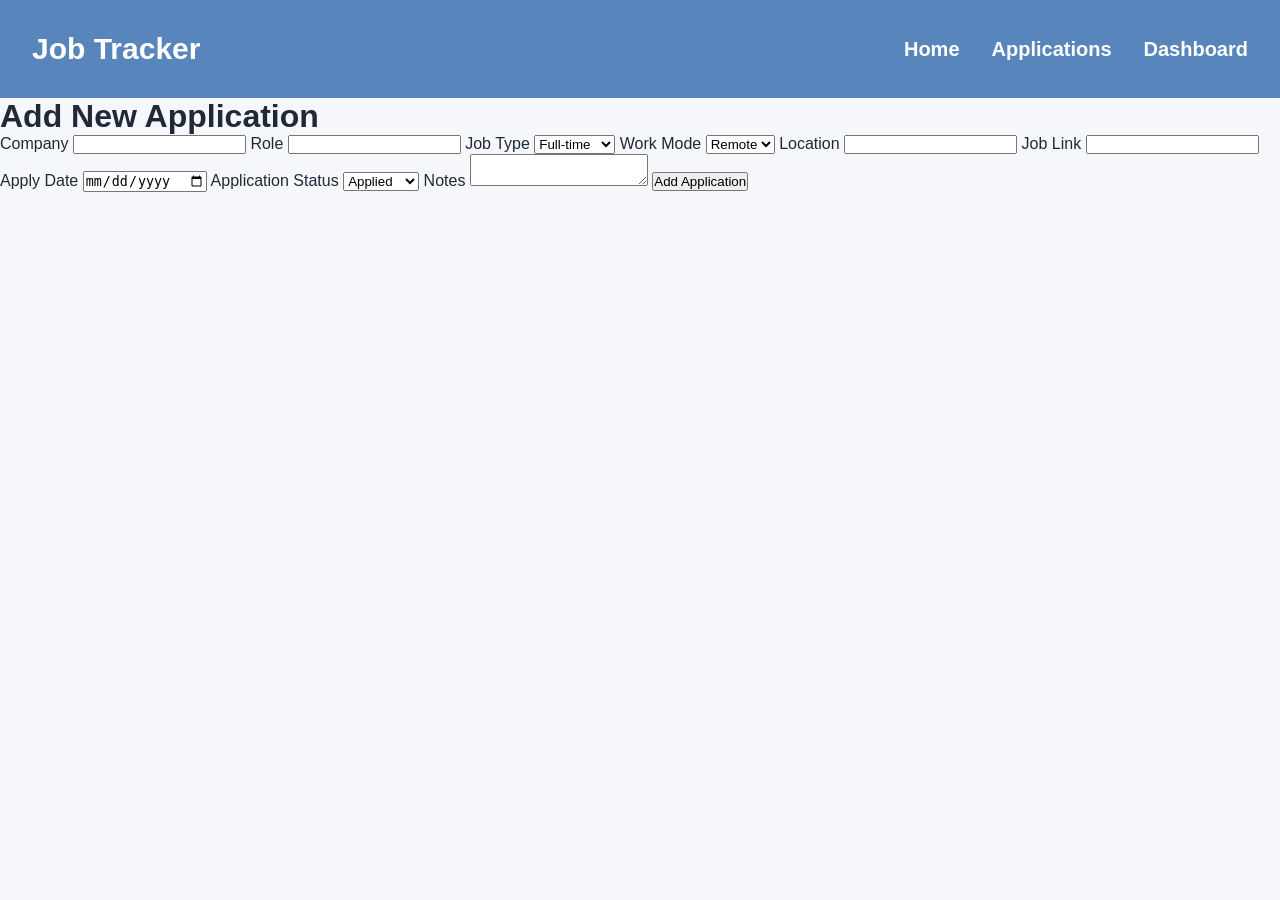
==== Job Application Tracker/add-application.html @ e6ee5f15 "Initial commit" ====
<!DOCTYPE html>
<html lang="en">

<head>
  <meta charset="UTF-8">
  <meta name="viewport" content="width=device-width, initial-scale=1.0">
  <title>Add Application</title>
  <link rel="stylesheet" href="style.css">
</head>

<body>
  <nav class="navbar">
    <span class="logo">Job Tracker</span>

    <ul class="nav-links">
      <li><a href="index.html">Home</a></li>
      <li><a href="applications.html">Applications</a></li>
      <li><a href="dashboard.html">Dashboard</a></li>
    </ul>
  </nav>

  <main>
    <h1>Add New Application</h1>

    <form action="">
      <label for="company-name">Company</label>
      <input type="text" name="company-name" id="company-name">

      <label for="role">Role</label>
      <input type="text" name="role" id="role">

      <label for="job-type">Job Type</label>
      <select name="job-type" id="job-type">
        <option value="full-time">Full-time</option>
        <option value="part-time">Part-time</option>
        <option value="internship">Internship</option>
        <option value="contract">Contract</option>
      </select>

      <label for="work-mode">Work Mode</label>
      <select name="work-mode" id="work-mode">
        <option value="remote">Remote</option>
        <option value="hybrid">Hybrid</option>
        <option value="on-site">On-site</option>
      </select>

      <label for="location">Location</label>
      <input type="text" name="location" id="location">

      <label for="job-link">Job Link</label>
      <input type="url" name="job-link" id="job-link">

      <label for="apply-date">Apply Date</label>
      <input type="date" name="apply-date" id="apply-date">

      <label for="status">Application Status</label>
      <select name="status" id="status">
        <option value="applied">Applied</option>
        <option value="interview">Interview</option>
        <option value="rejected">Rejected</option>
        <option value="offer">Offer</option>
      </select>

      <label for="notes">Notes</label>
      <textarea name="notes" id="notes"></textarea>

      <button type="submit">Add Application</button>
    </form>
  </main>
</body>

</html>
---- Job Application Tracker/style.css ----
* {
  margin: 0;
  padding: 0;
  box-sizing: border-box;
}

:root {
  --primary-color: #5985bd;
  --background-color: #f5f7fb;
  --text-color: #1f2937;
  --border-color: #d1d5db;

  --spacing-smaller: 8px;
  --spacing-medium: 16px;
  --spacing-larger: 32px;

  --radius-smaller: 6px;
  --radius-medium: 10px;
  --radius-larger: 16px;
}

body {
  min-height: 100vh;
  font-family: Arial, sans-serif;
  background-color: var(--background-color);
  color: var(--text-color);
}

.navbar {
  display: flex;
  flex-direction: row;
  flex-wrap: wrap;
  justify-content: space-between;
  align-items: center;
  padding: var(--spacing-larger);
  background-color: var(--primary-color);
  color: white;
  font-size: 20px;
  font-weight: bold;
}

.logo {
  font-size: 30px;
}

.nav-links {
  display: flex;
  justify-content: space-around;
  gap: var(--spacing-larger);
}

.nav-links li {
  list-style: none;
}

.nav-links a {
  color: white;
  text-decoration: none;
}
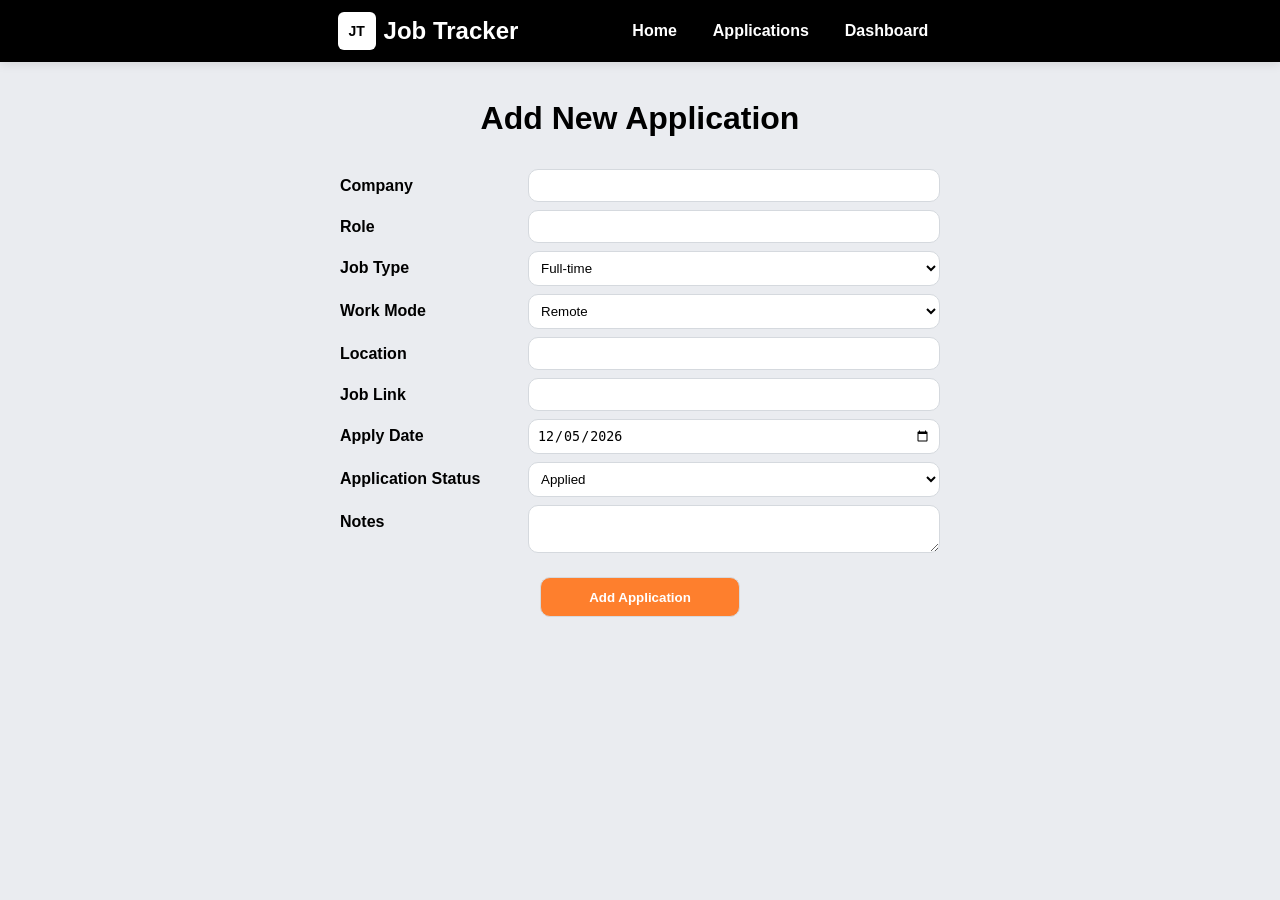
==== commit a80eb758: "Built Job Application Tracker using HTML CSS JS" ====
--- a/Job Application Tracker/add-application.html
+++ b/Job Application Tracker/add-application.html
@@ -6,11 +6,16 @@
   <meta name="viewport" content="width=device-width, initial-scale=1.0">
   <title>Add Application</title>
   <link rel="stylesheet" href="style.css">
+  <link rel="icon" type="image/svg+xml" href="favicon.svg">
 </head>
 
 <body>
+
   <nav class="navbar">
-    <span class="logo">Job Tracker</span>
+    <a href="index.html" class="logo">
+      <span class="logo-icon">JT</span>
+      <span>Job Tracker</span>
+    </a>
 
     <ul class="nav-links">
       <li><a href="index.html">Home</a></li>
@@ -19,54 +24,61 @@
     </ul>
   </nav>
 
-  <main>
-    <h1>Add New Application</h1>
+  <main class="add-application-page">
 
-    <form action="">
-      <label for="company-name">Company</label>
-      <input type="text" name="company-name" id="company-name">
+    <h1 id="form-title">Add New Application</h1>
 
-      <label for="role">Role</label>
-      <input type="text" name="role" id="role">
+    <form id="application-form">
 
-      <label for="job-type">Job Type</label>
-      <select name="job-type" id="job-type">
-        <option value="full-time">Full-time</option>
-        <option value="part-time">Part-time</option>
-        <option value="internship">Internship</option>
-        <option value="contract">Contract</option>
-      </select>
+  <label for="company-name">Company</label>
+  <input type="text" name="company-name" id="company-name" required>
 
-      <label for="work-mode">Work Mode</label>
-      <select name="work-mode" id="work-mode">
-        <option value="remote">Remote</option>
-        <option value="hybrid">Hybrid</option>
-        <option value="on-site">On-site</option>
-      </select>
+  <label for="role">Role</label>
+  <input type="text" name="role" id="role" required>
 
-      <label for="location">Location</label>
-      <input type="text" name="location" id="location">
+  <label for="job-type">Job Type</label>
+  <select name="job-type" id="job-type" required>
+    <option value="full-time">Full-time</option>
+    <option value="part-time">Part-time</option>
+    <option value="internship">Internship</option>
+    <option value="contract">Contract</option>
+  </select>
 
-      <label for="job-link">Job Link</label>
-      <input type="url" name="job-link" id="job-link">
+  <label for="work-mode">Work Mode</label>
+  <select name="work-mode" id="work-mode" required>
+    <option value="remote">Remote</option>
+    <option value="hybrid">Hybrid</option>
+    <option value="on-site">On-site</option>
+  </select>
 
-      <label for="apply-date">Apply Date</label>
-      <input type="date" name="apply-date" id="apply-date">
+  <label for="location">Location</label>
+  <input type="text" name="location" id="location" required>
 
-      <label for="status">Application Status</label>
-      <select name="status" id="status">
-        <option value="applied">Applied</option>
-        <option value="interview">Interview</option>
-        <option value="rejected">Rejected</option>
-        <option value="offer">Offer</option>
-      </select>
+  <label for="job-link">Job Link</label>
+  <input type="url" name="job-link" id="job-link">
 
-      <label for="notes">Notes</label>
-      <textarea name="notes" id="notes"></textarea>
+  <label for="apply-date">Apply Date</label>
+  <input type="date" name="apply-date" id="apply-date" required>
 
-      <button type="submit">Add Application</button>
-    </form>
+  <label for="status">Application Status</label>
+  <select name="status" id="status" required>
+    <option value="applied">Applied</option>
+    <option value="interview">Interview</option>
+    <option value="rejected">Rejected</option>
+    <option value="offer">Offer</option>
+  </select>
+
+  <label for="notes">Notes</label>
+  <textarea name="notes" id="notes"></textarea>
+
+  <button type="submit" id="submit-button">Add Application</button>
+
+</form>
+
   </main>
+
+  <script src="script.js"></script>
+
 </body>
 
 </html>
--- a/Job Application Tracker/style.css
+++ b/Job Application Tracker/style.css
@@ -1,3 +1,5 @@
+/* Global Reset */
+
 * {
   margin: 0;
   padding: 0;
@@ -5,10 +7,51 @@
 }
 
 :root {
-  --primary-color: #5985bd;
-  --background-color: #f5f7fb;
-  --text-color: #1f2937;
-  --border-color: #d1d5db;
+  --primary-color: #000000;
+  --accent-color: #FE7F2D;
+  --highlight-color: #233D4D;
+
+  --background-color: #EAECF0;
+  --surface-color: #FFFFFF;
+  --application-card-bg: #FFFFFF;
+
+  --text-color: #000000;
+  --muted-text-color: #233D4D;
+
+  --border-color: #D5D9DE;
+
+  --nav-text-color: #FFFFFF;
+  --button-text-color: #FFFFFF;
+
+  --status-applied-bg: #DBEAFE;
+  --status-applied-text: #2563EB;
+
+  --status-interview-bg: #FEF3C7;
+  --status-interview-text: #D97706;
+
+  --status-rejected-bg: #FEE2E2;
+  --status-rejected-text: #DC2626;
+
+  --status-offer-bg: #DCFCE7;
+  --status-offer-text: #16A34A;
+
+  --edit-bg: #E0ECFF;
+  --edit-text: #2563EB;
+
+  --delete-bg: #FEE2E2;
+  --delete-text: #DC2626;
+
+  --cancel-bg: #E5E7EB;
+  --confirm-delete-bg: #DC2626;
+
+  --success-color: #16A34A;
+
+  --white: #FFFFFF;
+  --gray: #808080;
+
+  --shadow-color: rgba(0, 0, 0, 0.1);
+  --modal-overlay: rgba(0, 0, 0, 0.45);
+  --modal-shadow: rgba(0, 0, 0, 0.2);
 
   --spacing-smaller: 8px;
   --spacing-medium: 16px;
@@ -19,42 +62,997 @@
   --radius-larger: 16px;
 }
 
+
+/* HTML / Body */
+
+html,
 body {
-  min-height: 100vh;
+  width: 100%;
+  min-height: 100%;
+}
+
+html {
+  overflow-x: hidden;
+}
+
+body {
   font-family: Arial, sans-serif;
   background-color: var(--background-color);
   color: var(--text-color);
-}
+  overflow-x: hidden;
+}
+
+
+/* Navbar */
 
 .navbar {
-  display: flex;
-  flex-direction: row;
-  flex-wrap: wrap;
+  position: fixed;
+  top: 0;
+  left: 0;
+  z-index: 1000;
+
+  width: 100%;
+
+  display: flex;
+  justify-content: center;
+  align-items: center;
+
+  padding: 12px var(--spacing-larger);
+
+  background-color: var(--primary-color);
+  color: var(--nav-text-color);
+
+  box-shadow: 0 2px 10px var(--shadow-color);
+}
+
+
+/* Logo */
+
+.logo {
+  display: flex;
+  align-items: center;
+  gap: var(--spacing-smaller);
+
+  margin-right: 100px;
+
+  color: var(--nav-text-color);
+  text-decoration: none;
+
+  font-size: 24px;
+  font-weight: bold;
+}
+
+.logo-icon {
+  display: flex;
+  justify-content: center;
+  align-items: center;
+
+  width: 38px;
+  height: 38px;
+
+  border-radius: var(--radius-smaller);
+
+  background-color: var(--surface-color);
+  color: var(--primary-color);
+
+  font-size: 14px;
+  font-weight: bold;
+}
+
+
+/* Navigation Links */
+
+.nav-links {
+  display: flex;
+  align-items: center;
+  gap: var(--spacing-smaller);
+
+  list-style: none;
+}
+
+.nav-links a {
+  display: block;
+
+  padding: 10px 14px;
+
+  color: var(--nav-text-color);
+  text-decoration: none;
+
+  border-radius: var(--radius-smaller);
+
+  font-size: 16px;
+  font-weight: 600;
+
+  transition:
+    background-color 0.2s ease,
+    transform 0.2s ease;
+}
+
+.nav-links a:hover {
+  background-color: rgba(255, 255, 255, 0.15);
+  transform: translateY(-1px);
+}
+
+
+/* Main */
+
+main {
+  max-width: 1200px;
+  margin: 0 auto;
+  padding: 100px var(--spacing-larger);
+}
+
+
+/* Homepage */
+
+main.home-page {
+  position: relative;
+
+  width: 100%;
+  max-width: none;
+
+  height: 100vh;
+  min-height: 100vh;
+
+  margin: 0;
+  padding: 0;
+
+  display: flex;
+  justify-content: center;
+  align-items: center;
+
+  text-align: center;
+
+  overflow: hidden;
+  isolation: isolate;
+}
+
+
+/* Homepage Background */
+
+.home-page::before,
+.home-page::after {
+  content: "";
+
+  position: absolute;
+
+  width: 550px;
+  height: 550px;
+
+  border-radius: 50%;
+
+  pointer-events: none;
+  z-index: -1;
+
+  filter: blur(2px);
+}
+
+.home-page::before {
+  top: -180px;
+  right: -120px;
+
+  background: radial-gradient(
+    circle,
+    rgba(254, 127, 45, 0.35) 0%,
+    rgba(254, 127, 45, 0.15) 45%,
+    transparent 70%
+  );
+
+  animation: floatingOrange 8s ease-in-out infinite;
+}
+
+.home-page::after {
+  bottom: -220px;
+  left: -150px;
+
+  background: radial-gradient(
+    circle,
+    rgba(35, 61, 77, 0.30) 0%,
+    rgba(35, 61, 77, 0.12) 45%,
+    transparent 70%
+  );
+
+  animation: floatingBlue 10s ease-in-out infinite;
+}
+
+
+/* Homepage Glow */
+
+.home-page section::before {
+  content: "";
+
+  position: absolute;
+
+  width: 420px;
+  height: 420px;
+
+  top: 50%;
+  left: 50%;
+
+  transform: translate(-50%, -50%);
+
+  border-radius: 50%;
+
+  background: radial-gradient(
+    circle,
+    rgba(254, 127, 45, 0.08),
+    transparent 70%
+  );
+
+  pointer-events: none;
+  z-index: -1;
+
+  animation: centerGlow 6s ease-in-out infinite;
+}
+
+
+/* Homepage Content */
+
+.home-page section {
+  position: relative;
+  z-index: 2;
+
+  width: 100%;
+  max-width: 1200px;
+
+  margin: 0 auto;
+  padding: 20px;
+
+  display: flex;
+  flex-direction: column;
+  align-items: center;
+}
+
+
+/* Homepage Heading */
+
+.home-page .heading {
+  margin-top: 0;
+  margin-bottom: var(--spacing-larger);
+
+  font-size: 70px;
+  font-style: oblique;
+
+  white-space: nowrap;
+
+  color: var(--text-color);
+
+  animation: typing 1s steps(25) forwards;
+}
+
+
+/* Homepage Description */
+
+.home-page .description {
+  margin-top: 30px;
+  margin-bottom: var(--spacing-larger);
+
+  color: var(--muted-text-color);
+
+  opacity: 0;
+
+  animation: fadeIn 1s ease forwards;
+  animation-delay: 1s;
+}
+
+
+/* Homepage Buttons */
+
+.home-page .buttons {
+  margin-top: 45px;
+
+  display: flex;
+  justify-content: center;
+  align-items: center;
+
+  gap: 60px;
+
+  opacity: 0;
+
+  animation: fadeIn 1s ease forwards;
+  animation-delay: 1s;
+}
+
+.home-page .buttons a {
+  padding: var(--spacing-smaller) var(--spacing-larger);
+
+  font-size: 18px;
+  font-weight: 600;
+
+  border-radius: var(--radius-medium);
+
+  background-color: var(--accent-color);
+  color: var(--button-text-color);
+
+  border: none;
+  text-decoration: none;
+
+  transition:
+    transform 0.2s ease,
+    background-color 0.2s ease;
+}
+
+.home-page .buttons a:hover {
+  background-color: var(--highlight-color);
+  transform: translateY(-3px);
+}
+
+
+/* Homepage Animations */
+
+@keyframes typing {
+  from {
+    clip-path: inset(0 100% 0 0);
+  }
+
+  to {
+    clip-path: inset(0 0 0 0);
+  }
+}
+
+@keyframes fadeIn {
+  from {
+    opacity: 0;
+  }
+
+  to {
+    opacity: 1;
+  }
+}
+
+@keyframes floatingOrange {
+  0%,
+  100% {
+    transform: translate(0, 0);
+  }
+
+  50% {
+    transform: translate(-60px, 50px);
+  }
+}
+
+@keyframes floatingBlue {
+  0%,
+  100% {
+    transform: translate(0, 0);
+  }
+
+  50% {
+    transform: translate(70px, -50px);
+  }
+}
+
+@keyframes centerGlow {
+  0%,
+  100% {
+    opacity: 0.5;
+
+    transform: translate(-50%, -50%) scale(1);
+  }
+
+  50% {
+    opacity: 1;
+
+    transform: translate(-50%, -50%) scale(1.15);
+  }
+}
+
+
+/* Add Application Page */
+
+.add-application-page {
+  display: flex;
+  flex-direction: column;
+  align-items: center;
+}
+
+.add-application-page h1 {
+  margin-bottom: var(--spacing-larger);
+}
+
+.add-application-page form {
+  width: 100%;
+  max-width: 600px;
+
+  display: grid;
+  grid-template-columns: 180px 1fr;
+
+  gap: var(--spacing-smaller);
+}
+
+.add-application-page form label {
+  font-weight: 600;
+  margin-top: var(--spacing-smaller);
+}
+
+.add-application-page form input,
+.add-application-page form select,
+.add-application-page form textarea {
+  padding: var(--spacing-smaller);
+
+  border-radius: var(--radius-medium);
+  border: 1px solid var(--border-color);
+
+  background-color: var(--surface-color);
+  color: var(--text-color);
+}
+
+.add-application-page form button {
+  width: 200px;
+  height: 40px;
+
+  grid-column: 1 / -1;
+  justify-self: center;
+
+  margin: var(--spacing-medium) auto;
+
+  border-radius: var(--radius-medium);
+  border: 1px solid var(--border-color);
+
+  background-color: var(--accent-color);
+  color: var(--button-text-color);
+
+  font-weight: bold;
+
+  cursor: pointer;
+
+  transition:
+    transform 0.2s ease,
+    background-color 0.2s ease;
+}
+
+.add-application-page form button:hover {
+  background-color: var(--highlight-color);
+  transform: translate(-1px, -1px);
+}
+
+
+/* Applications Page */
+
+.applications-page {
+  width: 100%;
+}
+
+.applications-header {
+  width: 100%;
+
+  display: flex;
   justify-content: space-between;
   align-items: center;
+
+  margin-bottom: var(--spacing-medium);
+}
+
+.applications-header h1 {
+  margin: 0;
+}
+
+
+/* Add Application Button */
+
+.add-application {
+  padding: var(--spacing-smaller) var(--spacing-medium);
+
+  background-color: var(--accent-color);
+  color: var(--button-text-color);
+
+  text-decoration: none;
+
+  border-radius: var(--radius-medium);
+
+  font-weight: 600;
+
+  transition:
+    transform 0.2s ease,
+    background-color 0.2s ease;
+}
+
+.add-application:hover {
+  background-color: var(--highlight-color);
+  transform: translateY(-2px);
+}
+
+
+/* Application List */
+
+.applications-list {
+  width: 100%;
+
+  display: grid;
+  grid-template-columns: repeat(2, 1fr);
+
+  gap: var(--spacing-medium);
+}
+
+
+/* Application Cards */
+
+.applications-page .application-card {
+  width: 100%;
+
+  padding: var(--spacing-medium);
+
+  border: 1px solid var(--border-color);
+  border-radius: var(--radius-medium);
+
+  background-color: var(--application-card-bg);
+
+  margin: 0;
+}
+
+.application-card .application-header h2 {
+  margin-bottom: var(--spacing-smaller);
+}
+
+.application-card .application-header p {
+  color: var(--muted-text-color);
+}
+
+.application-card .application-details {
+  margin-top: var(--spacing-smaller);
+}
+
+.application-card .application-details p {
+  margin-bottom: 5px;
+}
+
+.application-card .application-actions {
+  display: flex;
+  justify-content: flex-end;
+  gap: var(--spacing-smaller);
+}
+
+.application-card .application-actions button {
+  padding: var(--spacing-smaller) var(--spacing-medium);
+
+  border: none;
+  border-radius: var(--radius-smaller);
+
+  cursor: pointer;
+  font-weight: 600;
+}
+
+
+/* Empty Applications State */
+
+.applications-page .empty-state {
+  width: 100%;
+  max-width: 800px;
+
+  margin: 40px auto;
+  padding: 80px 50px;
+
+  display: flex;
+  flex-direction: column;
+  justify-content: center;
+  align-items: center;
+
+  text-align: center;
+
+  border: 1px solid var(--border-color);
+  border-radius: var(--radius-larger);
+
+  background-color: var(--surface-color);
+
+  box-shadow: 0 10px 30px rgba(0, 0, 0, 0.06);
+
+  grid-column: 1 / -1;
+}
+
+.empty-state h2 {
+  margin-bottom: var(--spacing-smaller);
+}
+
+.empty-state p {
+  margin-bottom: var(--spacing-medium);
+  color: var(--muted-text-color);
+}
+
+.empty-state .add-application {
+  display: inline-block;
+}
+
+
+/* Total Applications */
+
+.total-applications {
+  margin-bottom: var(--spacing-larger);
+
+  text-align: center;
+
+  font-size: 20px;
+  font-weight: 600;
+}
+
+.total-applications span {
+  font-size: 28px;
+  font-weight: bold;
+}
+
+
+/* Dashboard */
+
+.dashboard-page {
+  min-height: calc(100vh - 80px);
+
+  display: flex;
+  flex-direction: column;
+  align-items: center;
+}
+
+.dashboard-page h1 {
+  margin-bottom: var(--spacing-larger);
+  text-align: center;
+}
+
+.dashboard-stats {
+  flex: 1;
+
+  width: 100%;
+  max-width: 920px;
+
+  display: grid;
+  grid-template-columns: repeat(2, 1fr);
+
+  gap: 75px;
+
+  align-content: center;
+
+  margin: 0 auto;
+}
+
+.dashboard-page .stat-card {
+  min-height: 200px;
+
+  display: flex;
+  flex-direction: column;
+  justify-content: center;
+  align-items: center;
+
+  padding: var(--spacing-medium);
+
+  border: 1px solid var(--border-color);
+  border-radius: var(--radius-medium);
+
+  text-align: center;
+
+  transition:
+    transform 0.2s ease,
+    box-shadow 0.2s ease;
+}
+
+.dashboard-page .stat-card:hover {
+  transform: translateY(-4px);
+
+  box-shadow: 0 8px 20px rgba(0, 0, 0, 0.08);
+}
+
+.dashboard-page .stat-card h2 {
+  font-size: 24px;
+  margin-bottom: var(--spacing-smaller);
+}
+
+.dashboard-page .stat-card p {
+  font-size: 40px;
+  font-weight: bold;
+}
+
+
+/* Dashboard Status Colors */
+
+.dashboard-page .applied {
+  background-color: var(--status-applied-bg);
+  color: var(--status-applied-text);
+}
+
+.dashboard-page .interview {
+  background-color: var(--status-interview-bg);
+  color: var(--status-interview-text);
+}
+
+.dashboard-page .rejected {
+  background-color: var(--status-rejected-bg);
+  color: var(--status-rejected-text);
+}
+
+.dashboard-page .offer {
+  background-color: var(--status-offer-bg);
+  color: var(--status-offer-text);
+}
+
+
+/* Success Message */
+
+.success-message {
+  grid-column: 1 / -1;
+
+  text-align: center;
+
+  color: var(--success-color);
+
+  font-weight: 600;
+
+  margin-top: var(--spacing-medium);
+}
+
+
+/* Status Badges */
+
+.status {
+  display: inline-block;
+
+  padding: 5px 12px;
+
+  border-radius: 20px;
+
+  font-size: 13px;
+  font-weight: bold;
+
+  text-transform: capitalize;
+}
+
+.status.applied {
+  background-color: var(--status-applied-bg);
+  color: var(--status-applied-text);
+}
+
+.status.interview {
+  background-color: var(--status-interview-bg);
+  color: var(--status-interview-text);
+}
+
+.status.rejected {
+  background-color: var(--status-rejected-bg);
+  color: var(--status-rejected-text);
+}
+
+.status.offer {
+  background-color: var(--status-offer-bg);
+  color: var(--status-offer-text);
+}
+
+
+/* Application Action Buttons */
+
+.edit-button {
+  background-color: var(--edit-bg);
+  color: var(--edit-text);
+}
+
+.delete-button {
+  background-color: var(--delete-bg);
+  color: var(--delete-text);
+}
+
+.edit-button:hover,
+.delete-button:hover {
+  transform: translateY(-2px);
+}
+
+
+/* Delete Confirmation Modal */
+
+.delete-modal {
+  position: fixed;
+  inset: 0;
+
+  display: flex;
+  justify-content: center;
+  align-items: center;
+
+  background-color: var(--modal-overlay);
+
+  z-index: 1000;
+}
+
+.delete-modal-content {
+  width: 90%;
+  max-width: 400px;
+
   padding: var(--spacing-larger);
+
+  background-color: var(--surface-color);
+
+  border-radius: var(--radius-medium);
+
+  text-align: center;
+
+  box-shadow: 0 10px 30px var(--modal-shadow);
+}
+
+.delete-modal-content h2 {
+  margin-bottom: var(--spacing-smaller);
+}
+
+.delete-modal-content p {
+  margin-bottom: var(--spacing-medium);
+  color: var(--muted-text-color);
+}
+
+.delete-modal-actions {
+  display: flex;
+  justify-content: center;
+  gap: var(--spacing-medium);
+}
+
+.delete-modal-actions button {
+  padding: var(--spacing-smaller) var(--spacing-medium);
+
+  border: none;
+  border-radius: var(--radius-smaller);
+
+  cursor: pointer;
+
+  font-weight: 600;
+}
+
+.cancel-delete {
+  background-color: var(--cancel-bg);
+  color: var(--text-color);
+}
+
+.confirm-delete {
+  background-color: var(--confirm-delete-bg);
+  color: var(--button-text-color);
+}
+
+
+/* View Job Button */
+
+.job-link {
+  display: inline-block;
+
+  margin-top: var(--spacing-medium);
+
+  padding: var(--spacing-smaller) var(--spacing-medium);
+
+  border: 1px solid var(--primary-color);
+  border-radius: var(--radius-smaller);
+
+  color: var(--primary-color);
+
+  text-decoration: none;
+  font-weight: 600;
+
+  transition: 0.2s ease;
+}
+
+.job-link:hover {
   background-color: var(--primary-color);
-  color: white;
-  font-size: 20px;
-  font-weight: bold;
-}
-
-.logo {
-  font-size: 30px;
-}
-
-.nav-links {
-  display: flex;
-  justify-content: space-around;
-  gap: var(--spacing-larger);
-}
-
-.nav-links li {
-  list-style: none;
-}
-
-.nav-links a {
-  color: white;
-  text-decoration: none;
-}
-
+  color: var(--button-text-color);
+}
+
+
+/* Status Select */
+
+.status-select {
+  padding: 5px 10px;
+
+  border-radius: 20px;
+  border: none;
+
+  font-size: 13px;
+  font-weight: 600;
+
+  cursor: pointer;
+  outline: none;
+}
+
+.status-select.applied {
+  background-color: var(--status-applied-bg);
+  color: var(--status-applied-text);
+}
+
+.status-select.interview {
+  background-color: var(--status-interview-bg);
+  color: var(--status-interview-text);
+}
+
+.status-select.rejected {
+  background-color: var(--status-rejected-bg);
+  color: var(--status-rejected-text);
+}
+
+.status-select.offer {
+  background-color: var(--status-offer-bg);
+  color: var(--status-offer-text);
+}
+
+
+/* Responsive */
+
+@media (max-width: 768px) {
+
+  main {
+    padding-top: 160px;
+  }
+
+  .navbar {
+    flex-direction: column;
+    gap: var(--spacing-medium);
+    padding: var(--spacing-medium);
+  }
+
+  .logo {
+    font-size: 24px;
+    margin-right: 0;
+  }
+
+  .nav-links {
+    width: 100%;
+    justify-content: center;
+    gap: var(--spacing-smaller);
+  }
+
+  .nav-links a {
+    padding: 8px 12px;
+    font-size: 15px;
+  }
+
+  main.home-page {
+    width: 100%;
+    max-width: none;
+
+    height: 100vh;
+    min-height: 100vh;
+
+    margin: 0;
+    padding: 0;
+  }
+
+  .home-page section {
+    padding: 20px;
+  }
+
+  .home-page .heading {
+    font-size: 40px;
+    white-space: normal;
+    margin-bottom: var(--spacing-medium);
+  }
+
+  .home-page .description {
+    margin-top: 20px;
+  }
+
+  .home-page .buttons {
+    flex-direction: column;
+    gap: var(--spacing-medium);
+    align-items: center;
+  }
+
+  .home-page .buttons a {
+    width: 220px;
+  }
+
+  .applications-header {
+    flex-direction: column;
+    align-items: center;
+    gap: var(--spacing-medium);
+  }
+
+  .applications-list {
+    grid-template-columns: 1fr;
+  }
+
+  .applications-page .empty-state {
+    padding: 60px 25px;
+    margin-top: 20px;
+  }
+
+  .add-application-page form {
+    grid-template-columns: 1fr;
+  }
+
+  .add-application-page form button {
+    grid-column: auto;
+  }
+
+  .dashboard-page h1 {
+    margin-top: 50px;
+  }
+
+  .dashboard-stats {
+    grid-template-columns: 1fr;
+    gap: var(--spacing-medium);
+  }
+}
